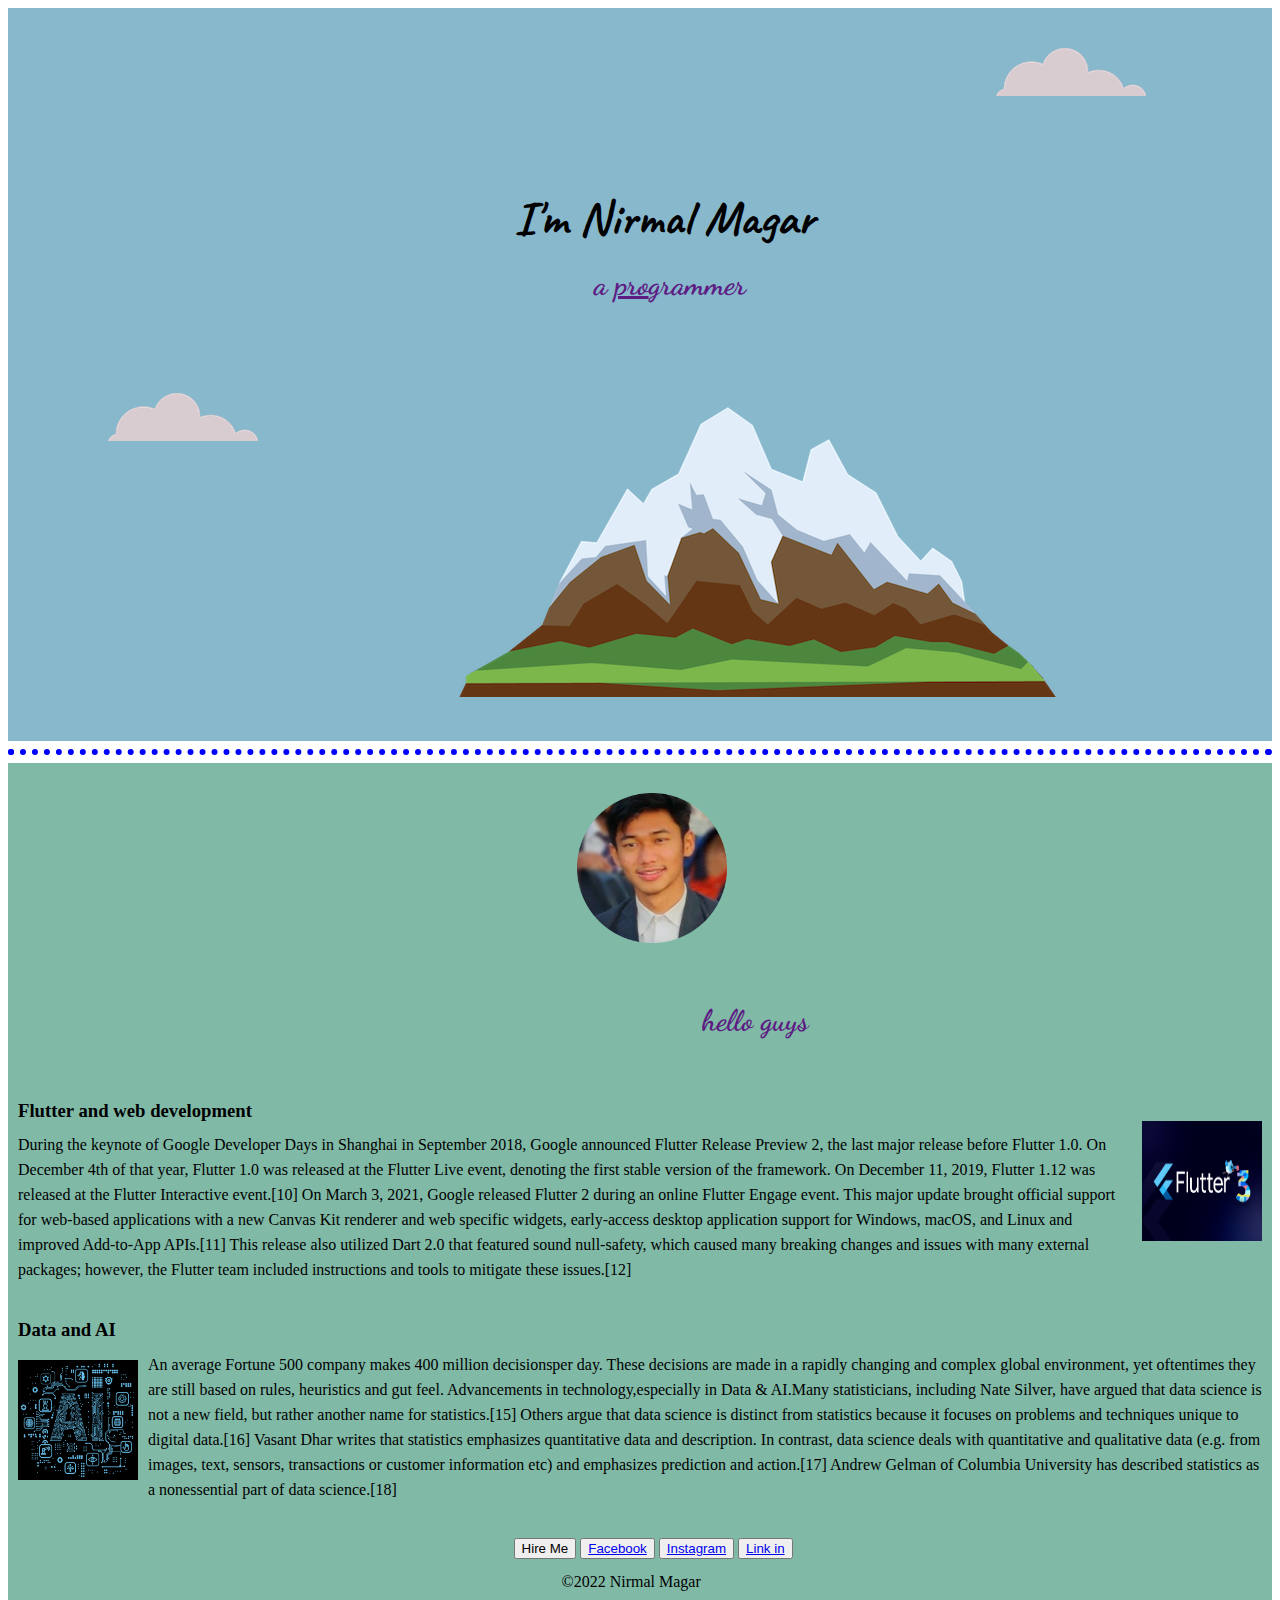
==== 03.html @ 0654276d "first commit" ====
<!DOCTYPE html>
<html lang="en">
<head>
        <meta charset="UTF-8">
        <meta http-equiv="X-UA-Compatible" content="IE=edge">
        <meta name="viewport" content="width=device-width, initial-scale=1.0">
        <title>Nirmal web</title>

    <link href="https://fonts.googleapis.com/css2?family=Acme&family=Caveat:wght@600&family=Dancing+Script:wght@500&display=swap"
                rel="stylesheet">
    <link href="https://fonts.googleapis.com/css2?family=Dancing+Script:wght@500&display=swap"rel="stylesheet">
    <link rel="stylesheet" href="03.css">
</head>
<body>
    <div class="top-container">
<img class="top-cloud" src="cloud.jpg" alt="cloud">
<div class="title-text">

    <h1> I'm Nirmal Magar</h1>
    <h2><p> a <!--<span class="pro">grammer</span>--> <u>pro</u>grammer</p></h2>
    </div>
    <img class="bottom-cloud" src="cloud.jpg" alt="cloud"><br>
    <img class="mountain" src="mountain.jpg" alt="mountain">
</div>
<hr>
<div class="middle-container">
    <img class="middle-image" src="circle.png" width="150" height="150" alt="middle-image">
        <h2 id="hh"> hello guys</h2><br>
        <img class="middle-image2" src="flutter.png" width="120" height="120"alt="middle-image2">
        <h3> Flutter and web development</h3>
    <p> During the keynote of Google Developer Days in Shanghai in September 2018, Google announced 
        Flutter Release Preview 2, the last major     release before Flutter 1.0. On December 4th of 
        that year, Flutter 1.0 was released at the Flutter Live event, denoting the first stable version 
        of the framework. On December 11, 2019, Flutter 1.12 was released at the Flutter Interactive 
        event.[10] On March 3, 2021, Google released Flutter 2 during an online Flutter Engage event. 
        This major update brought official support for web-based applications with a new Canvas Kit 
        renderer and web specific widgets, early-access desktop application support for Windows, macOS, 
        and Linux and improved Add-to-App APIs.[11] This release also utilized Dart 2.0 that featured 
        sound null-safety, which caused many breaking changes and issues with many external packages; 
        however, the Flutter team included instructions and tools to mitigate these issues.[12]</p><br>
        
        <h3 id="hhh">Data and AI</h3>
    <img class="bottom-image" src="AI.jpg" width="120" height="120" alt="bottom-image">
        <p>
           An average Fortune 500 company makes 400 million decisionsper day. These decisions are made in a rapidly changing and complex 
           global environment, yet oftentimes they are still based on rules, heuristics and gut feel. Advancements in technology,especially 
           in Data & AI.Many statisticians, including Nate Silver, have argued that data science is not a new field, but rather another name 
           for statistics.[15] Others argue that data science is distinct from statistics because it focuses on problems and techniques 
           unique to digital data.[16] Vasant Dhar writes that statistics emphasizes quantitative data and description. In contrast, data 
           science deals with quantitative and qualitative data (e.g. from images, text, sensors, transactions or customer information etc) 
           and emphasizes prediction and action.[17] Andrew Gelman of Columbia University has described statistics as a nonessential part of 
           data science.[18]
        </p>
        <div class="button"><br><br>
           <button> Hire Me</button>
            <button><a href="https://www.facebook.com/">Facebook </a></button>
            <button><a href="https://www.Instagram.com/">Instagram</a></button>
            <button><a href="https://www.google.com/">Link in </a></button>
        </div>
<div class="bottom-container"></div><br>
<p style="padding-left:43%;">©2022 Nirmal Magar</p> 
</div>
</body>
</html>
---- 03.css ----
.top-container{
    background-color: rgb(136, 184, 204);
    position:relative;
    padding: 100px 0 40px;
}
.top-cloud{
    position: absolute;
    right: 10%;
    top: 40px;
}
.bottom-cloud{
    position: absolute;
    left: 100px;
    bottom: 300px;
}
.title-text{
    padding-left: 40%;
}
h1{
    color: black;
    font-size: 3rem;
    margin-top: 80px;
    font-family:'Caveat', cursive;
}
h2{
    color: rgb(93, 28, 131);
    font-size: 30px;
    font-family: 'Dancing Script', cursive;
    padding-left: 70px;
}
.mountain{
    position: relative;
    left: 450px;
}


.middle-container{
    background-color: rgb(128, 186, 167);
    padding-bottom: 10px;
}
.middle-image{
    margin: 30px;
    margin-left: 45%;
}
hr{
    border: dotted blue 6px;
    border-bottom: none;
}
#hh{
    margin-left:39rem;
}
.middle-image2{
    float:right;
    margin: 40px 10px;
}
.bottom-image{
    float:left;
    margin:0 10px 0 10px;
}
p{
    line-height: 25px;
    margin:-8px 10px 0 10px;
}
h3{
    margin-left: 10px;
}
.button{
    padding-left: 40%;
}
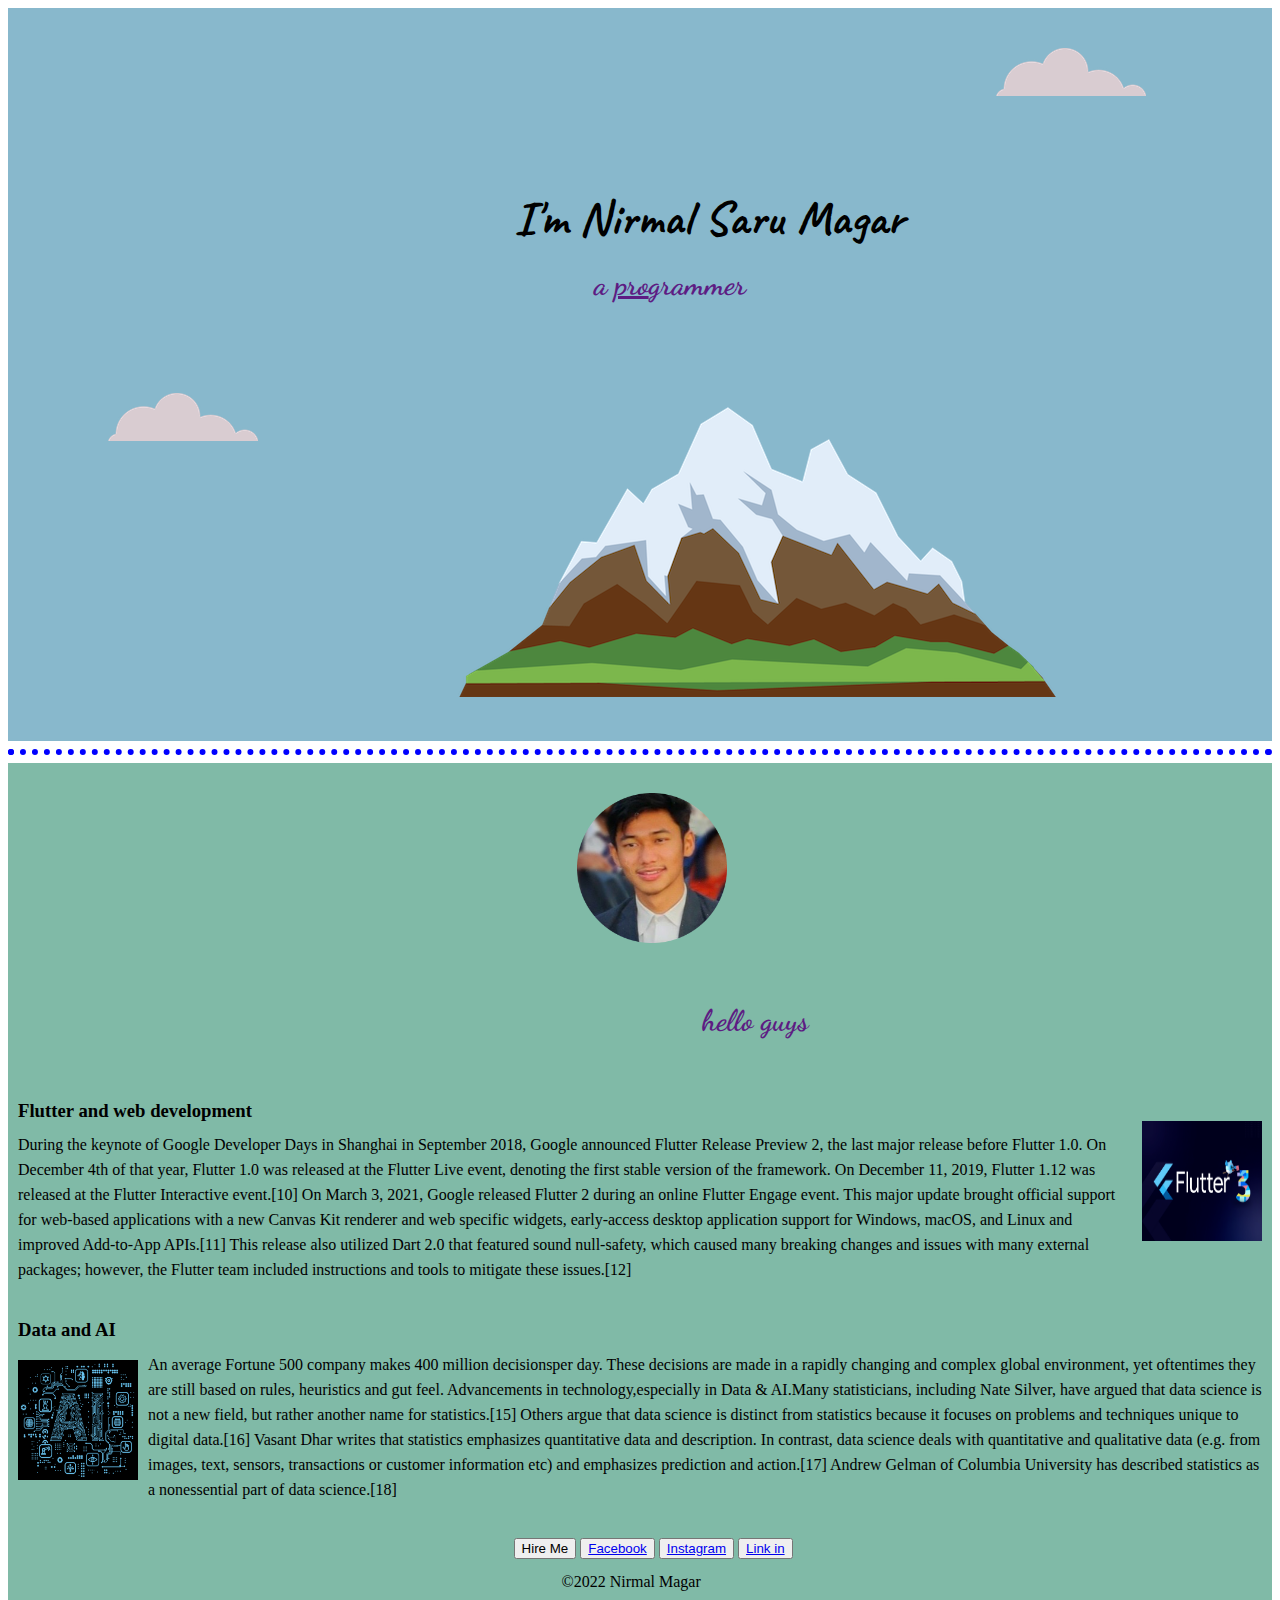
==== commit be4fe6b6: "000000" ====
--- a/03.html
+++ b/03.html
@@ -16,7 +16,7 @@
 <img class="top-cloud" src="cloud.jpg" alt="cloud">
 <div class="title-text">
 
-    <h1> I'm Nirmal Magar</h1>
+    <h1> I'm Nirmal Saru Magar</h1>
     <h2><p> a <!--<span class="pro">grammer</span>--> <u>pro</u>grammer</p></h2>
     </div>
     <img class="bottom-cloud" src="cloud.jpg" alt="cloud"><br>
